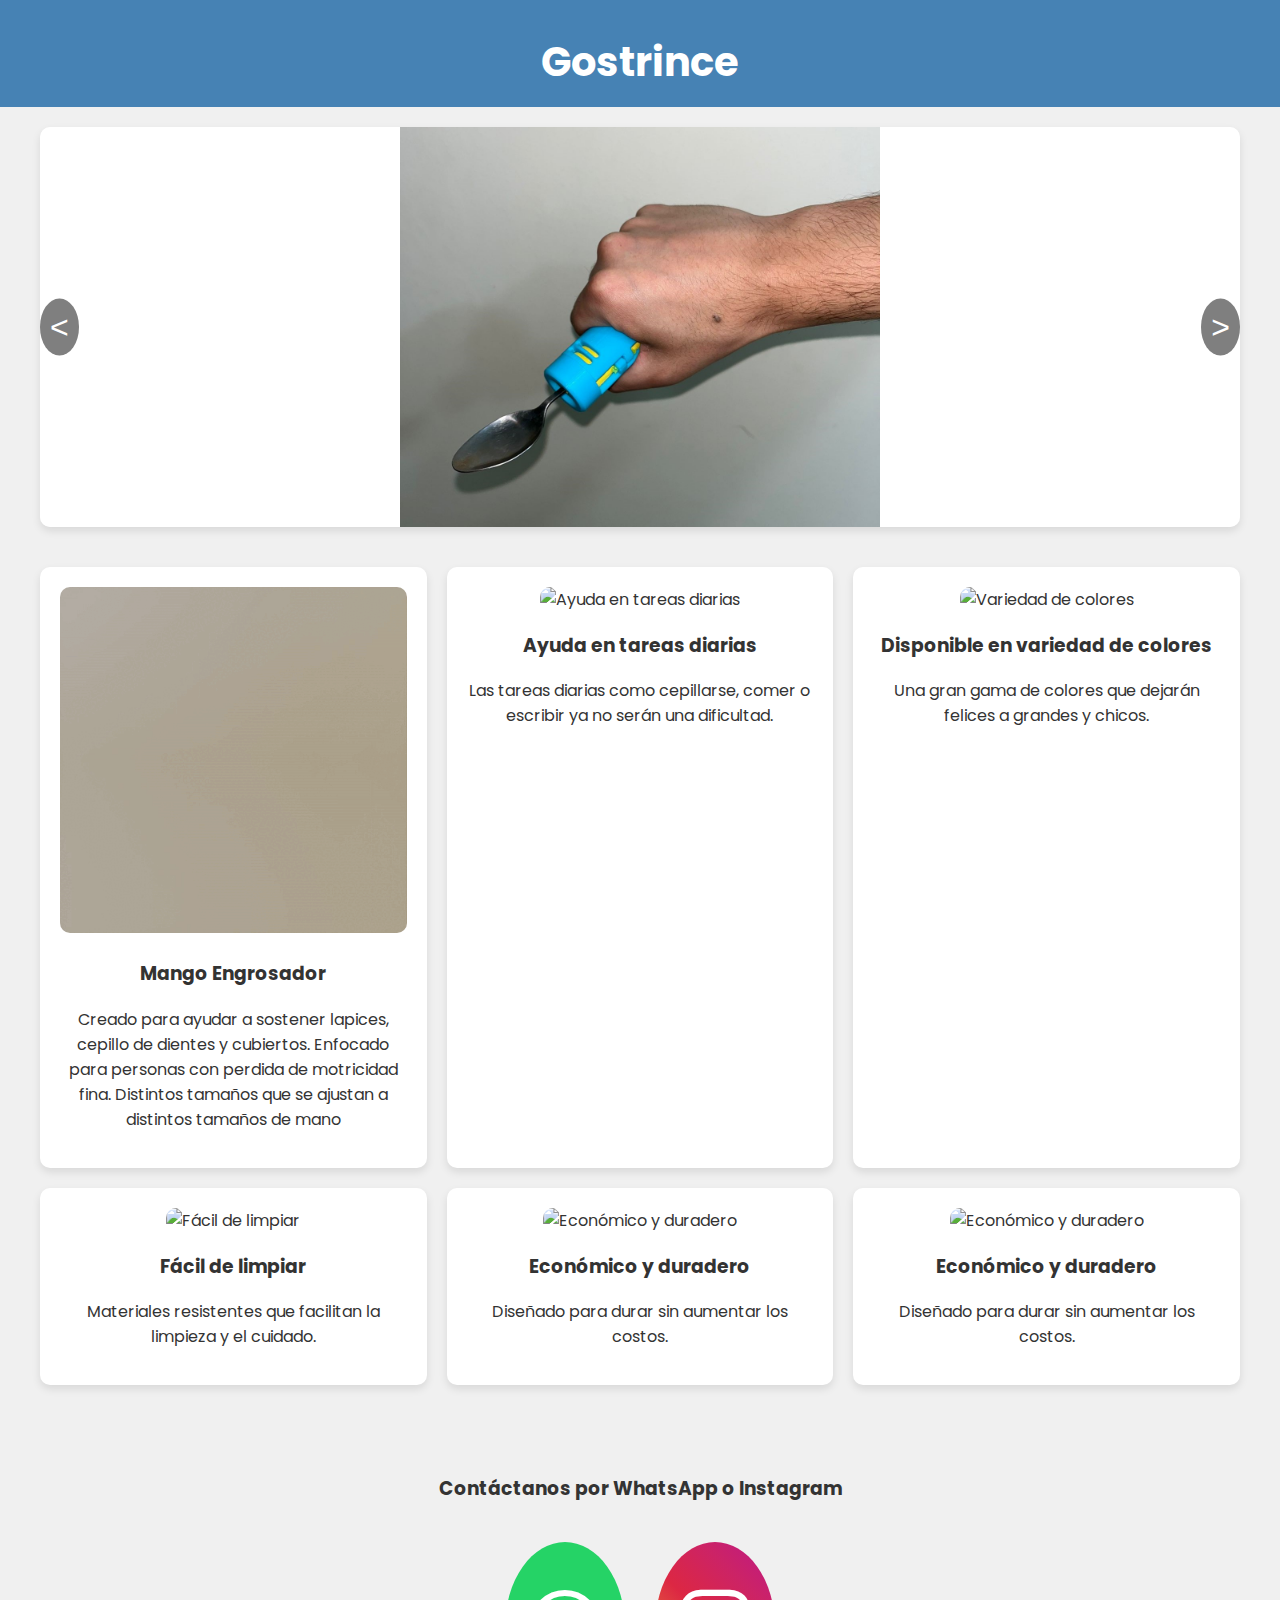
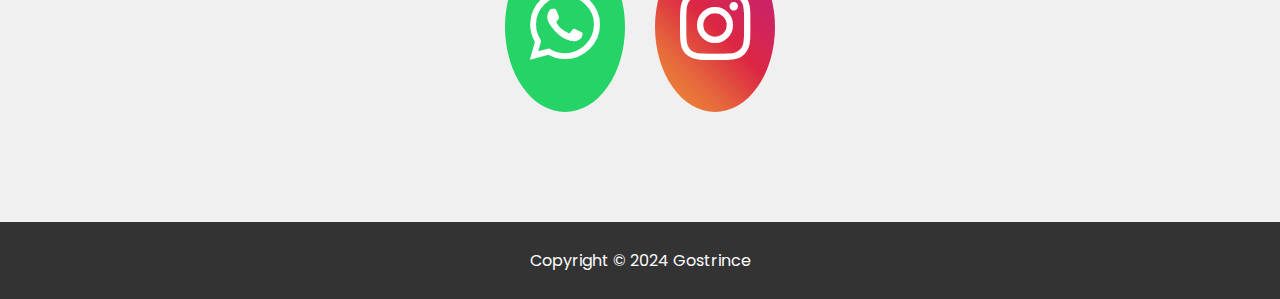
==== index.html @ 7ec4a93f "Update index.html" ====
<!DOCTYPE html>
<html lang="es">
<head>
    <meta charset="UTF-8">
    <meta name="viewport" content="width=device-width, initial-scale=1.0">
    <title>Gostrince</title>
    <link href="https://fonts.googleapis.com/css2?family=Poppins:wght@300;400;600&display=swap" rel="stylesheet">
    <link rel="stylesheet" href="style.css">
    <link rel="stylesheet" href="https://cdnjs.cloudflare.com/ajax/libs/font-awesome/5.15.4/css/all.min.css">
    <link rel="icon" href="imagenes/logo1.png" type="image/x-icon">
</head>
<body>

    <div class="content-wrapper">
        <!-- Encabezado -->
        <header>
            <h1>Gostrince </h1>
           <!-- <h2>Un grupo emprendedor que busca mejorar la calidad de vida de las personas</h2> -->
        </header>

        <!-- Carrusel -->
        <div class="carousel-container">
            <div class="carousel">
                <img src="imagenes/mango_engrosador.jpg" alt="Imagen 1" class="active">
                <img src="imagenes/imagen2.png" alt="Imagen 2">
                <img src="imagenes/imagen1.png" alt="Imagen 3">
                <img src="imagenes/imagen3.png" alt="Imagen 4">
                <img src="imagenes/imagen2.png" alt="Imagen 5">
            </div>
            <div class="carousel-buttons">
                <button class="prev">&lt;</button>
                <button class="next">&gt;</button>
            </div>
        </div>

        <!-- Sección de beneficios -->
        <section id="benefits">
            <div class="benefits-grid">
                <div class="benefit">
                    <img src="imagenes/gostrince1.gif" alt="Mejora la capacidad de agarre">
                    <h3>Mango Engrosador</h3>
                    <p>Creado para ayudar a sostener lapices, cepillo de dientes y cubiertos. Enfocado para personas con perdida de motricidad fina. Distintos tamaños que se ajustan a distintos tamaños de mano</p>
                </div>
                <div class="benefit">
                    <img src="imagenes/imagen2.png" alt="Ayuda en tareas diarias">
                    <h3>Ayuda en tareas diarias</h3>
                    <p>Las tareas diarias como cepillarse, comer o escribir ya no serán una dificultad.</p>
                </div>
                <div class="benefit">
                    <img src="imagenes/imagen3.png" alt="Variedad de colores">
                    <h3>Disponible en variedad de colores</h3>
                    <p>Una gran gama de colores que dejarán felices a grandes y chicos.</p>
                </div>
                <div class="benefit">
                    <img src="imagenes/imagen1.png" alt="Fácil de limpiar">
                    <h3>Fácil de limpiar</h3>
                    <p>Materiales resistentes que facilitan la limpieza y el cuidado.</p>
                </div>
                <div class="benefit">
                    <img src="imagenes/imagen2.png" alt="Económico y duradero">
                    <h3>Económico y duradero</h3>
                    <p>Diseñado para durar sin aumentar los costos.</p>
                </div>
                <div class="benefit">
                    <img src="imagenes/imagen3.png" alt="Económico y duradero">
                    <h3>Económico y duradero</h3>
                    <p>Diseñado para durar sin aumentar los costos.</p>
                </div>
            </div>
        </section>
    </div>

    <section id="contact">
        <h3>Contáctanos por WhatsApp o Instagram</h3>
        <div class="social-buttons">
            <a href="#" class="whatsapp-btn">
                <i class="fab fa-whatsapp"></i>
            </a>
            <a href="https://www.instagram.com/gostrince_cl" target="_blank" class="instagram-btn">
                <i class="fab fa-instagram"></i>
            </a>
        </div>
    </section>

    <!-- Pie de página -->
    <footer>
        <p>Copyright © 2024 Gostrince</p>
    </footer>

    <script src="script.js"></script>
</body>
</html>

    <script src="script.js"></script>
</body>
</html>
---- style.css ----
/* Variables de colores */
:root {
    --primary-color: #1e69cc;
    --secondary-color: #333;
    --text-color: #ffffff;
    --background-color: #f0f0f0;
    --hover-color: #0e70f2;
}

/* Configuración base */
body {
    font-family: 'Poppins', sans-serif;
    background-color: var(--background-color);
    margin: 0;
    padding: 0;
    color: var(--secondary-color);
    display: flex;
    flex-direction: column;
    min-height: 100vh;
}

/* Contenedor principal */
.content-wrapper {
    flex: 1;
}

/* Encabezado */
header {
    position: relative;
    background-color: #4682B4; /* Celeste más intenso */
    padding: 5px 5px; /* Mantén el padding reducido */
    text-align: center;
    color: white;
}

header::before {
    content: ""; /* Elimina la superposición si no es necesaria */
    display: none;
}

header h1, header h2 {
    position: relative;
    z-index: 2;
}

h1 {
    font-size: 2.5rem;
    margin-bottom: 10px;
}

h2 {
    font-size: 1.5rem;
    font-weight: 400;
}
/* Carrusel */
.carousel-container {
    position: relative;
    width: 100%;
    max-width: 1200px; /* Máximo ancho del carrusel */
    height: 400px; /* Altura fija del carrusel */
    margin: 20px auto;
    overflow: hidden;
    border-radius: 10px;
    box-shadow: 0 4px 8px rgba(0, 0, 0, 0.1);
    background-color: #f0f0f0; /* Fondo mientras carga la imagen */
}

.carousel {
    display: flex;
    transition: transform 0.5s ease-in-out;
    height: 100%; /* Asegura que el carrusel ocupe todo el alto del contenedor */
}

.carousel img {
    flex: 0 0 100%; /* Cada imagen ocupa el 100% del ancho del contenedor */
    height: 100%; /* Ajusta la imagen al alto del carrusel */
    object-fit: contain; /* Asegura que la imagen se ajuste sin distorsión ni recortes */
    display: block; /* Asegura que las imágenes sean visibles */
    background-color: #fff; /* Fondo de cada imagen */
}

.carousel-buttons {
    position: absolute;
    top: 50%;
    width: 100%;
    display: flex;
    justify-content: space-between;
    transform: translateY(-50%);
}

.carousel-buttons button {
    background-color: rgba(0, 0, 0, 0.5);
    border: none;
    color: white;
    font-size: 2rem;
    padding: 10px;
    cursor: pointer;
    border-radius: 50%;
    transition: background-color 0.3s ease;
}

.carousel-buttons button:hover {
    background-color: rgba(0, 0, 0, 0.8);
}

/* Sección de beneficios */
.benefits-grid {
    display: grid;
    grid-template-columns: repeat(auto-fill, minmax(300px, 1fr)); /* Por defecto */
    gap: 20px;
    margin: 0 auto;
    max-width: 1200px;
    padding: 20px;
}

.benefit {
    background-color: white;
    border-radius: 10px;
    box-shadow: 0 4px 8px rgba(0, 0, 0, 0.1);
    padding: 20px;
    text-align: center;
}

.benefit img {
    max-width: 100%;
    height: auto;
    border-radius: 10px;
}

/* Sección de contacto centrada */
#contact {
    display: flex;
    flex-direction: column;
    align-items: center;
    justify-content: center;
    margin-top: 50px;
    margin-bottom: 80px;
}

.social-buttons {
    display: flex;
    gap: 30px;
    margin-top: 20px;
}

.whatsapp-btn, .instagram-btn {
    display: inline-block;
    color: white;
    font-size: 5rem;
    padding: 25px;
    border-radius: 50%;
    text-align: center;
    text-decoration: none;
    transition: transform 0.3s ease, background-color 0.3s ease, box-shadow 0.3s ease;
}

.whatsapp-btn {
    background-color: #25D366;
}

.whatsapp-btn:hover {
    background-color: #20b558;
    transform: scale(1.1);
    box-shadow: 0 0 15px rgba(32, 181, 88, 0.5);
}

.instagram-btn {
    background: linear-gradient(45deg, #f09433, #e6683c, #dc2743, #cc2366, #bc1888);
}

.instagram-btn:hover {
    transform: scale(1.1);
    box-shadow: 0 0 15px rgba(204, 35, 102, 0.5);
}

/* Pie de página */
footer {
    background-color: var(--secondary-color);
    color: var(--text-color);
    text-align: center;
    padding: 10px;
    margin-top: 30px;
}

/* Estilo responsivo para móviles */
@media (max-width: 768px) {
    .benefits-grid {
        grid-template-columns: repeat(2, 1fr); /* Muestra 2 columnas en móviles */
        gap: 10px; /* Ajusta el espacio entre tarjetas si es necesario */
    }
}
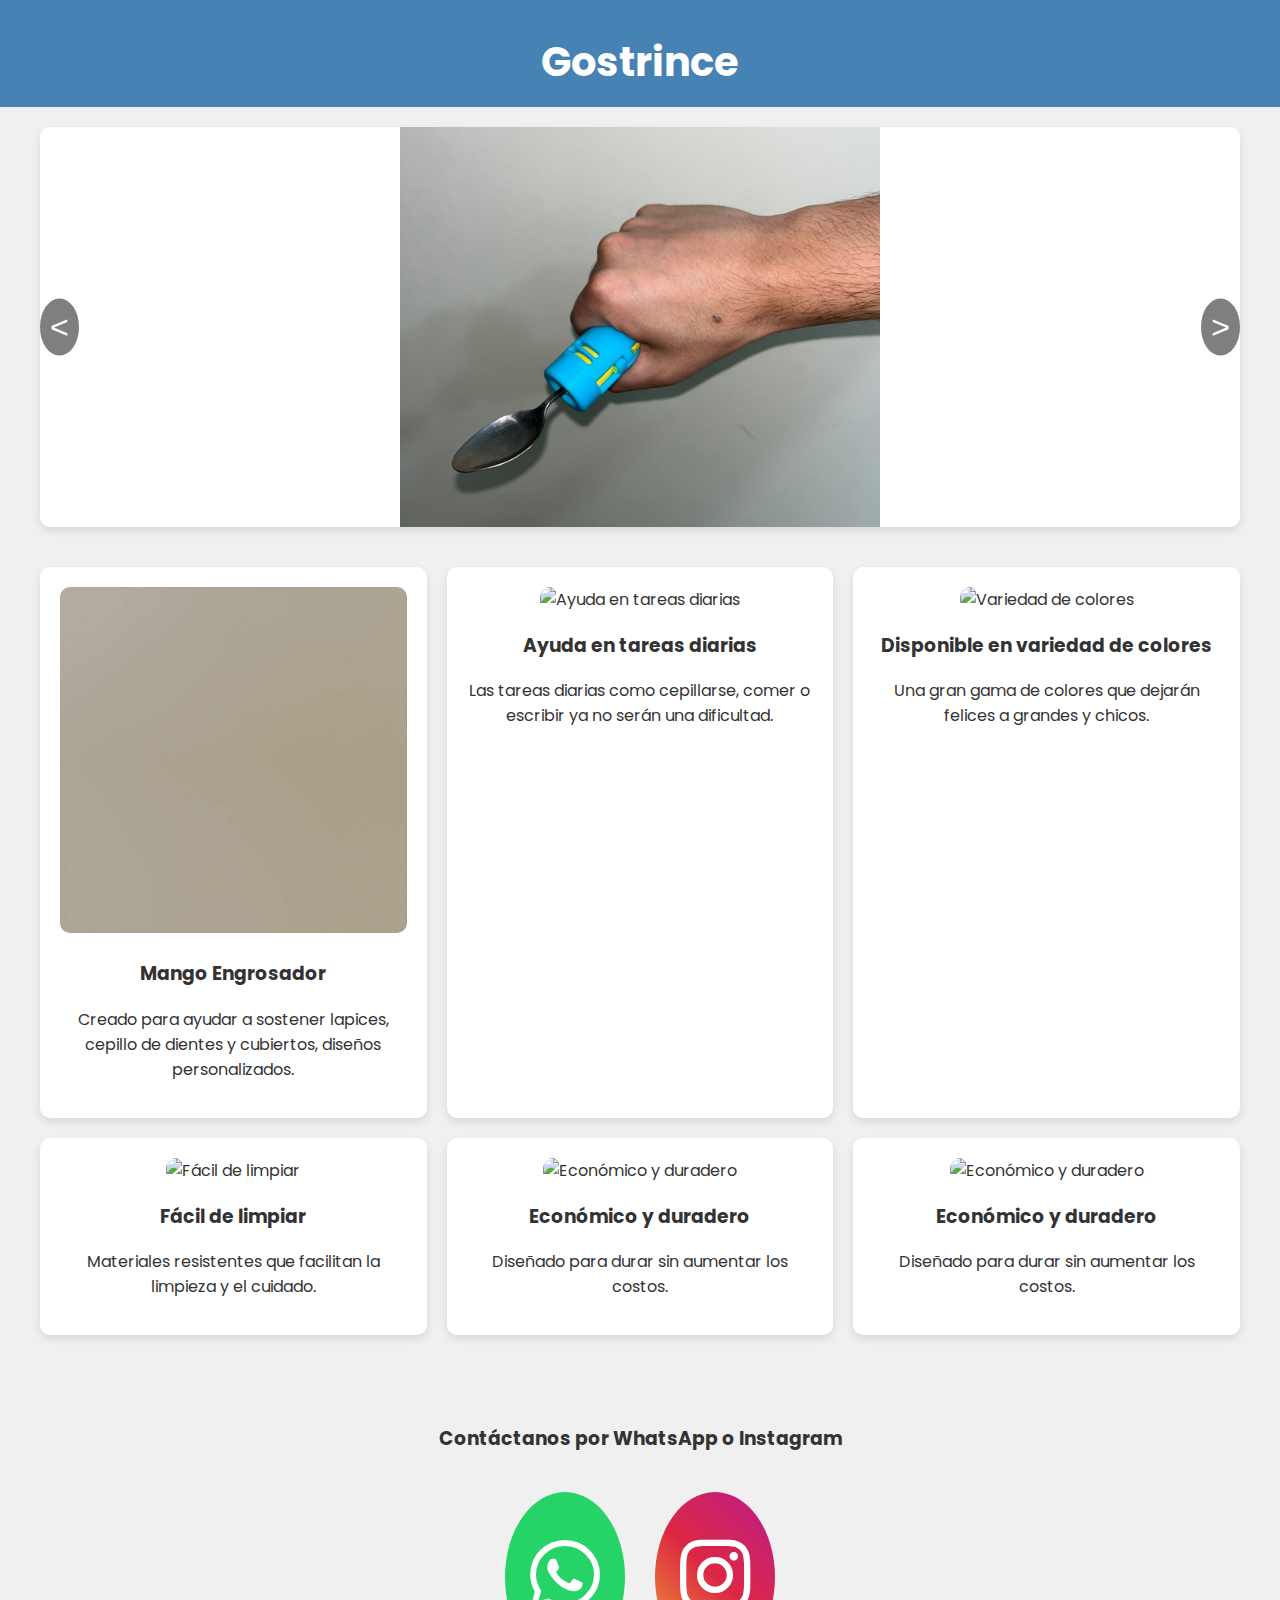
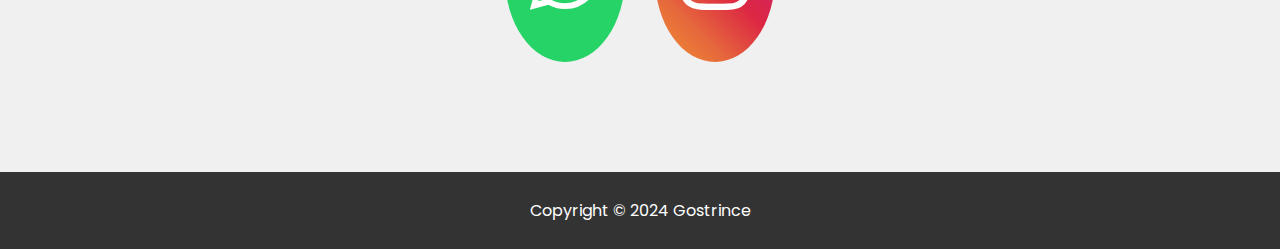
==== commit f51f5243: "Update index.html" ====
--- a/index.html
+++ b/index.html
@@ -39,7 +39,7 @@
                 <div class="benefit">
                     <img src="imagenes/gostrince1.gif" alt="Mejora la capacidad de agarre">
                     <h3>Mango Engrosador</h3>
-                    <p>Creado para ayudar a sostener lapices, cepillo de dientes y cubiertos. Enfocado para personas con perdida de motricidad fina. Distintos tamaños que se ajustan a distintos tamaños de mano</p>
+                    <p>Creado para ayudar a sostener lapices, cepillo de dientes y cubiertos, diseños personalizados.</p>
                 </div>
                 <div class="benefit">
                     <img src="imagenes/imagen2.png" alt="Ayuda en tareas diarias">
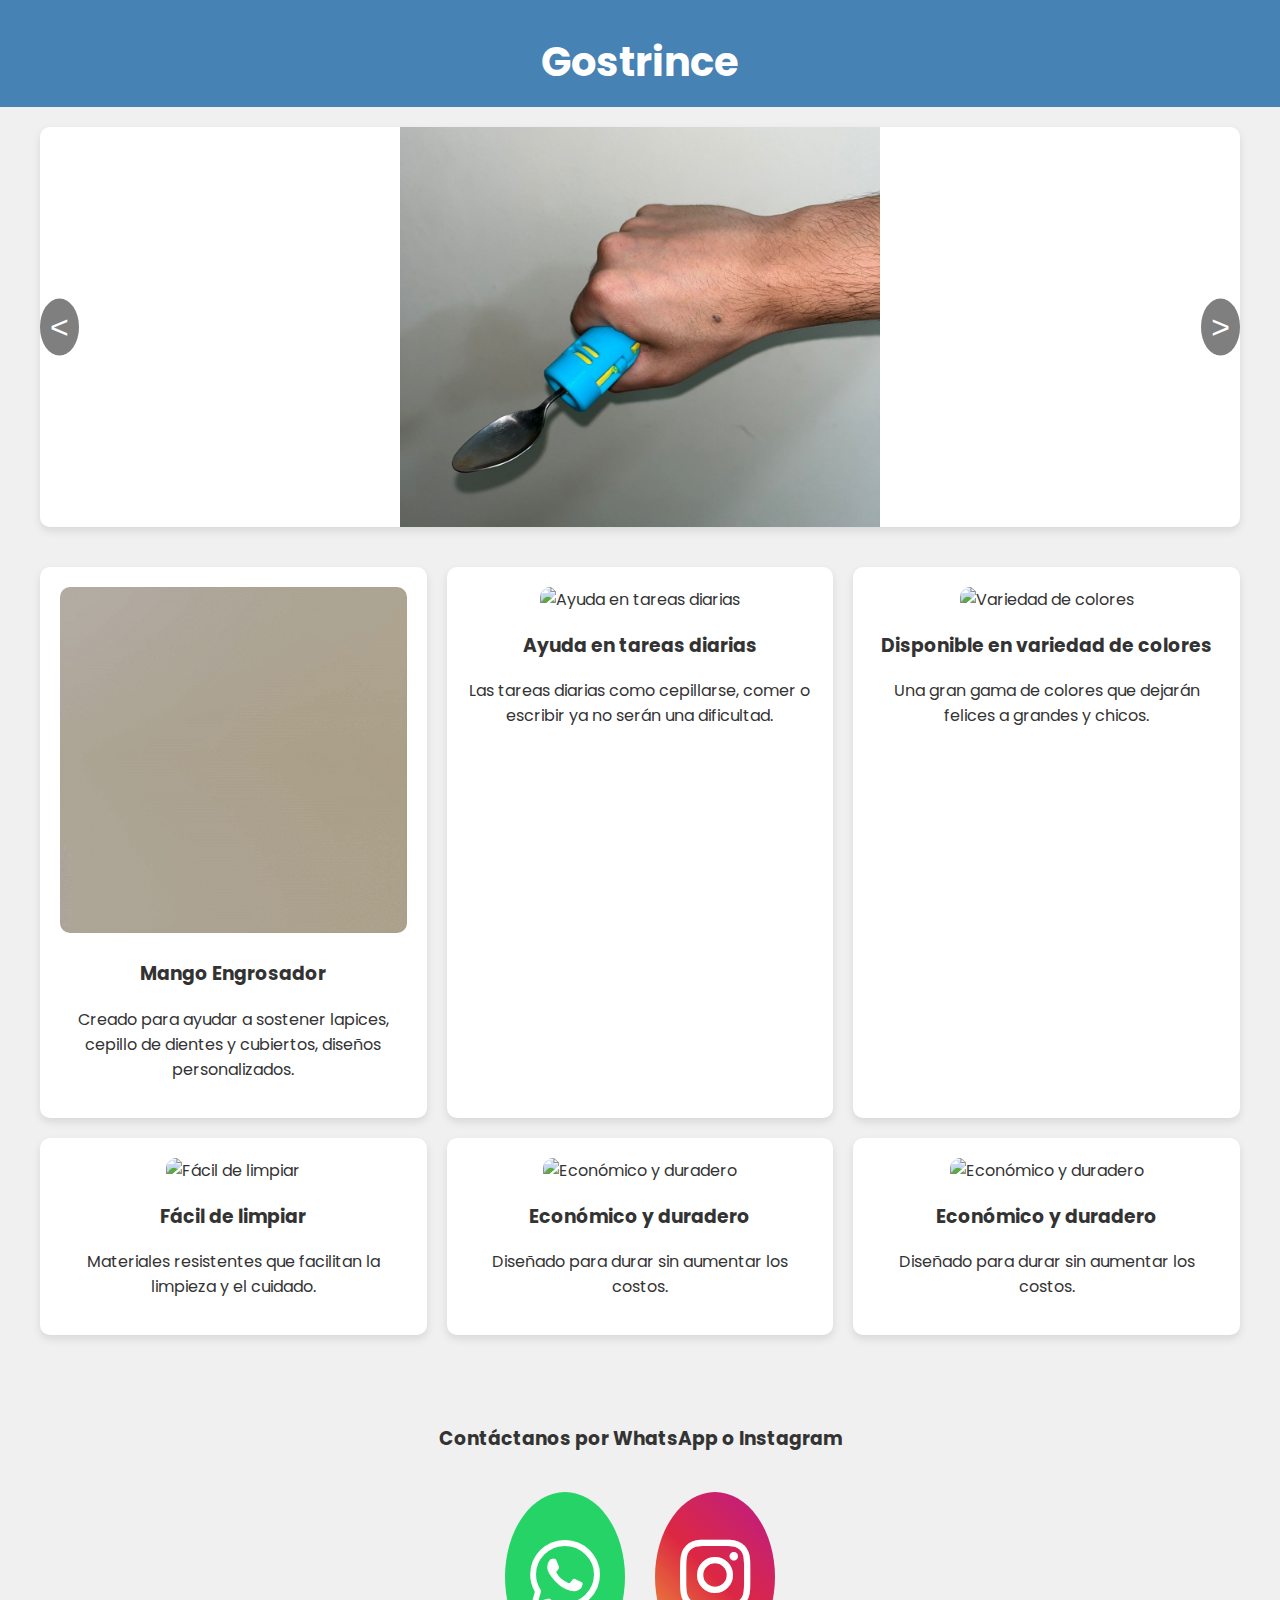
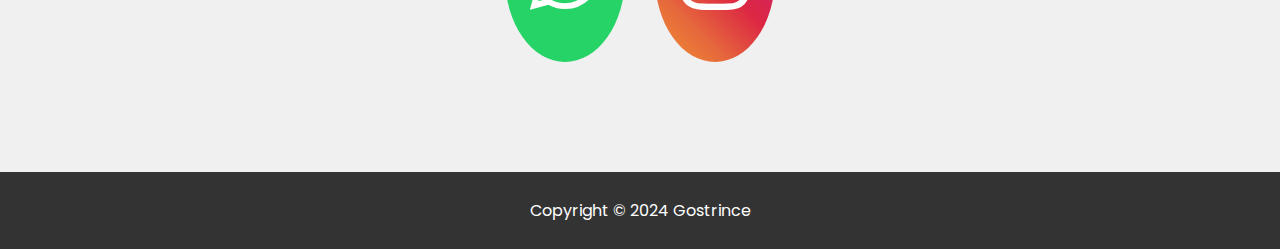
==== commit 1e4843aa: "Update index.html" ====
--- a/index.html
+++ b/index.html
@@ -22,8 +22,8 @@
         <div class="carousel-container">
             <div class="carousel">
                 <img src="imagenes/mango_engrosador.jpg" alt="Imagen 1" class="active">
-                <img src="imagenes/imagen2.png" alt="Imagen 2">
-                <img src="imagenes/imagen1.png" alt="Imagen 3">
+                <img src="imagenes/mango_engrosador.jpg" alt="Imagen 2">
+                <img src="imagenes/adaptador_autoagarre.jpg" alt="Imagen 3">
                 <img src="imagenes/imagen3.png" alt="Imagen 4">
                 <img src="imagenes/imagen2.png" alt="Imagen 5">
             </div>
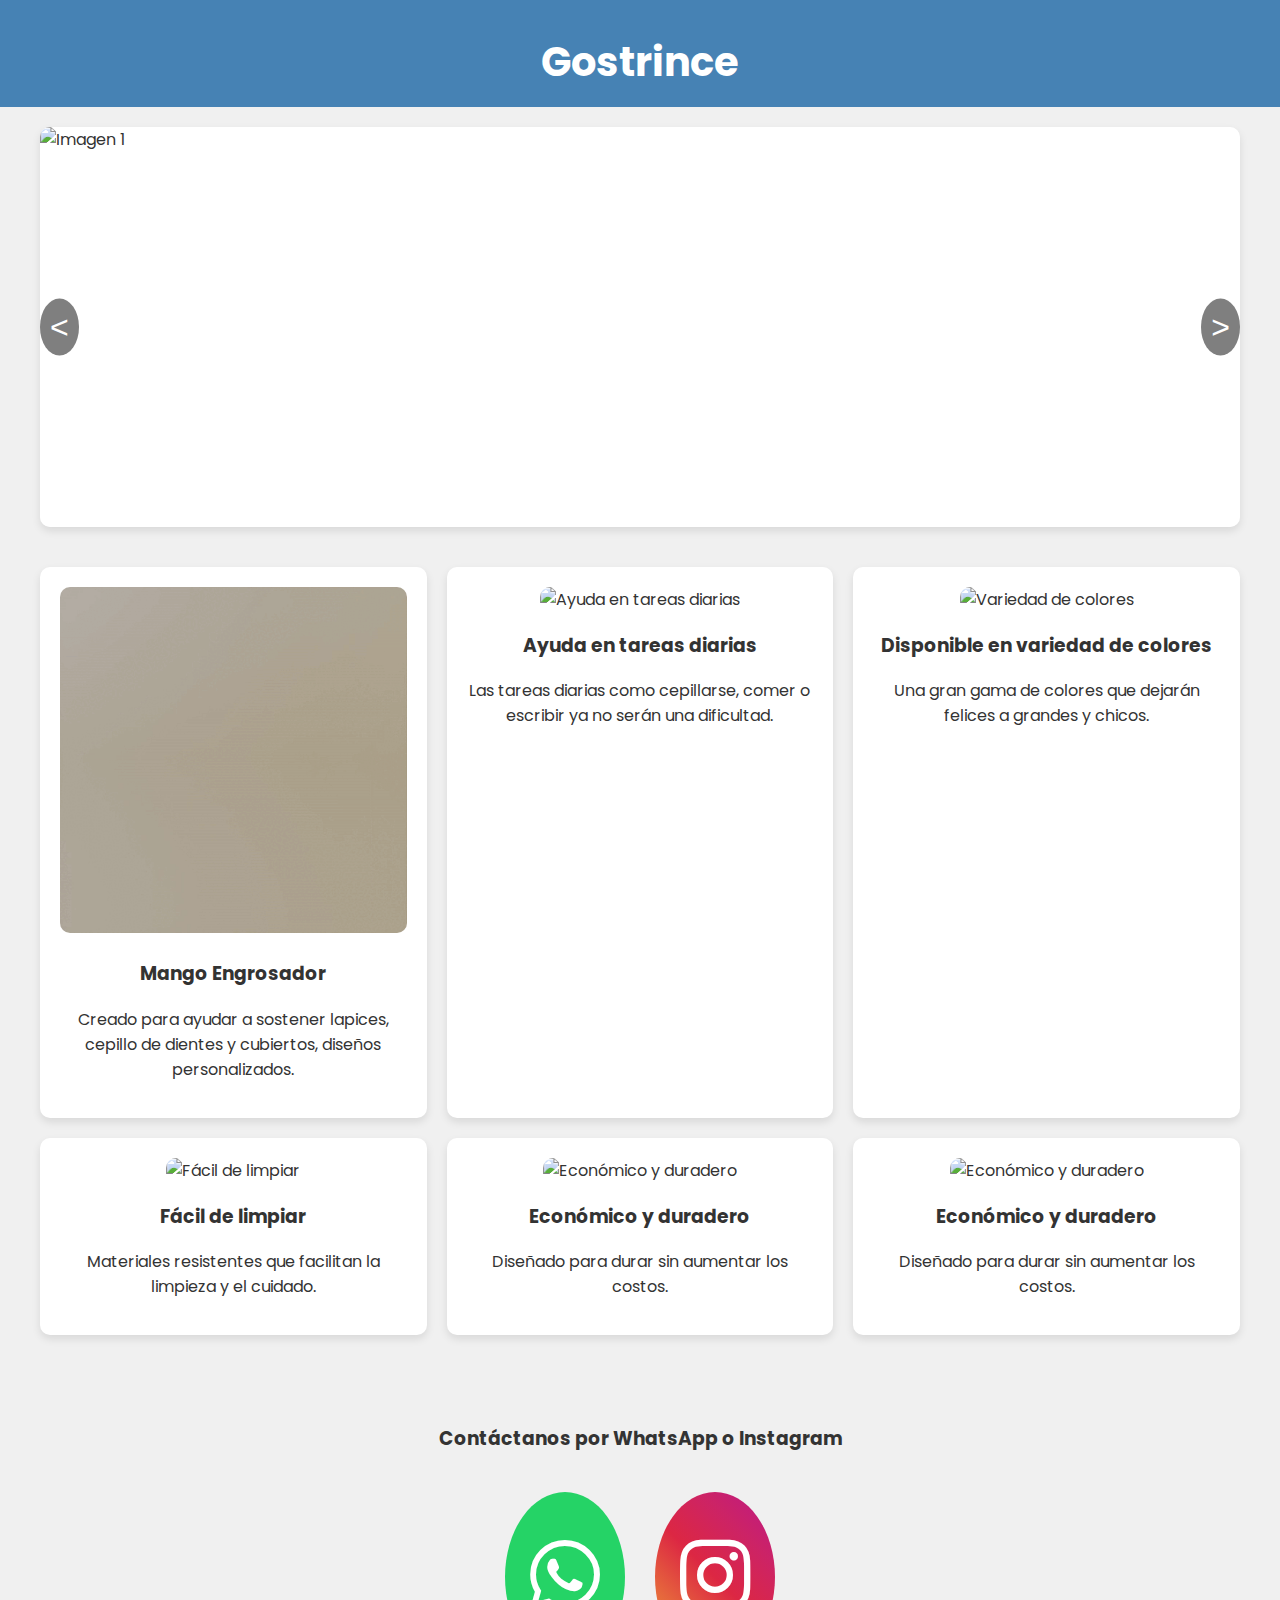
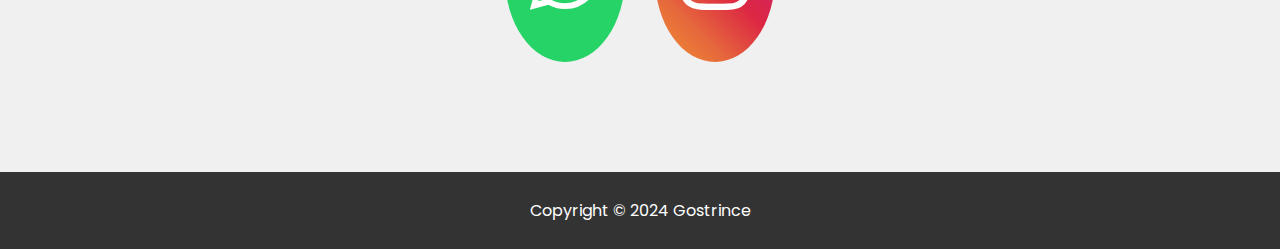
==== commit b08e353e: "Update index.html" ====
--- a/index.html
+++ b/index.html
@@ -21,10 +21,10 @@
         <!-- Carrusel -->
         <div class="carousel-container">
             <div class="carousel">
-                <img src="imagenes/mango_engrosador.jpg" alt="Imagen 1" class="active">
+                <img src="imagenes/Portada.jpg" alt="Imagen 1" class="active">
                 <img src="imagenes/mango_engrosador.jpg" alt="Imagen 2">
                 <img src="imagenes/adaptador_autoagarre.jpg" alt="Imagen 3">
-                <img src="imagenes/imagen3.png" alt="Imagen 4">
+                <img src="imagenes/video_calzador.gif" alt="Imagen 4">
                 <img src="imagenes/imagen2.png" alt="Imagen 5">
             </div>
             <div class="carousel-buttons">
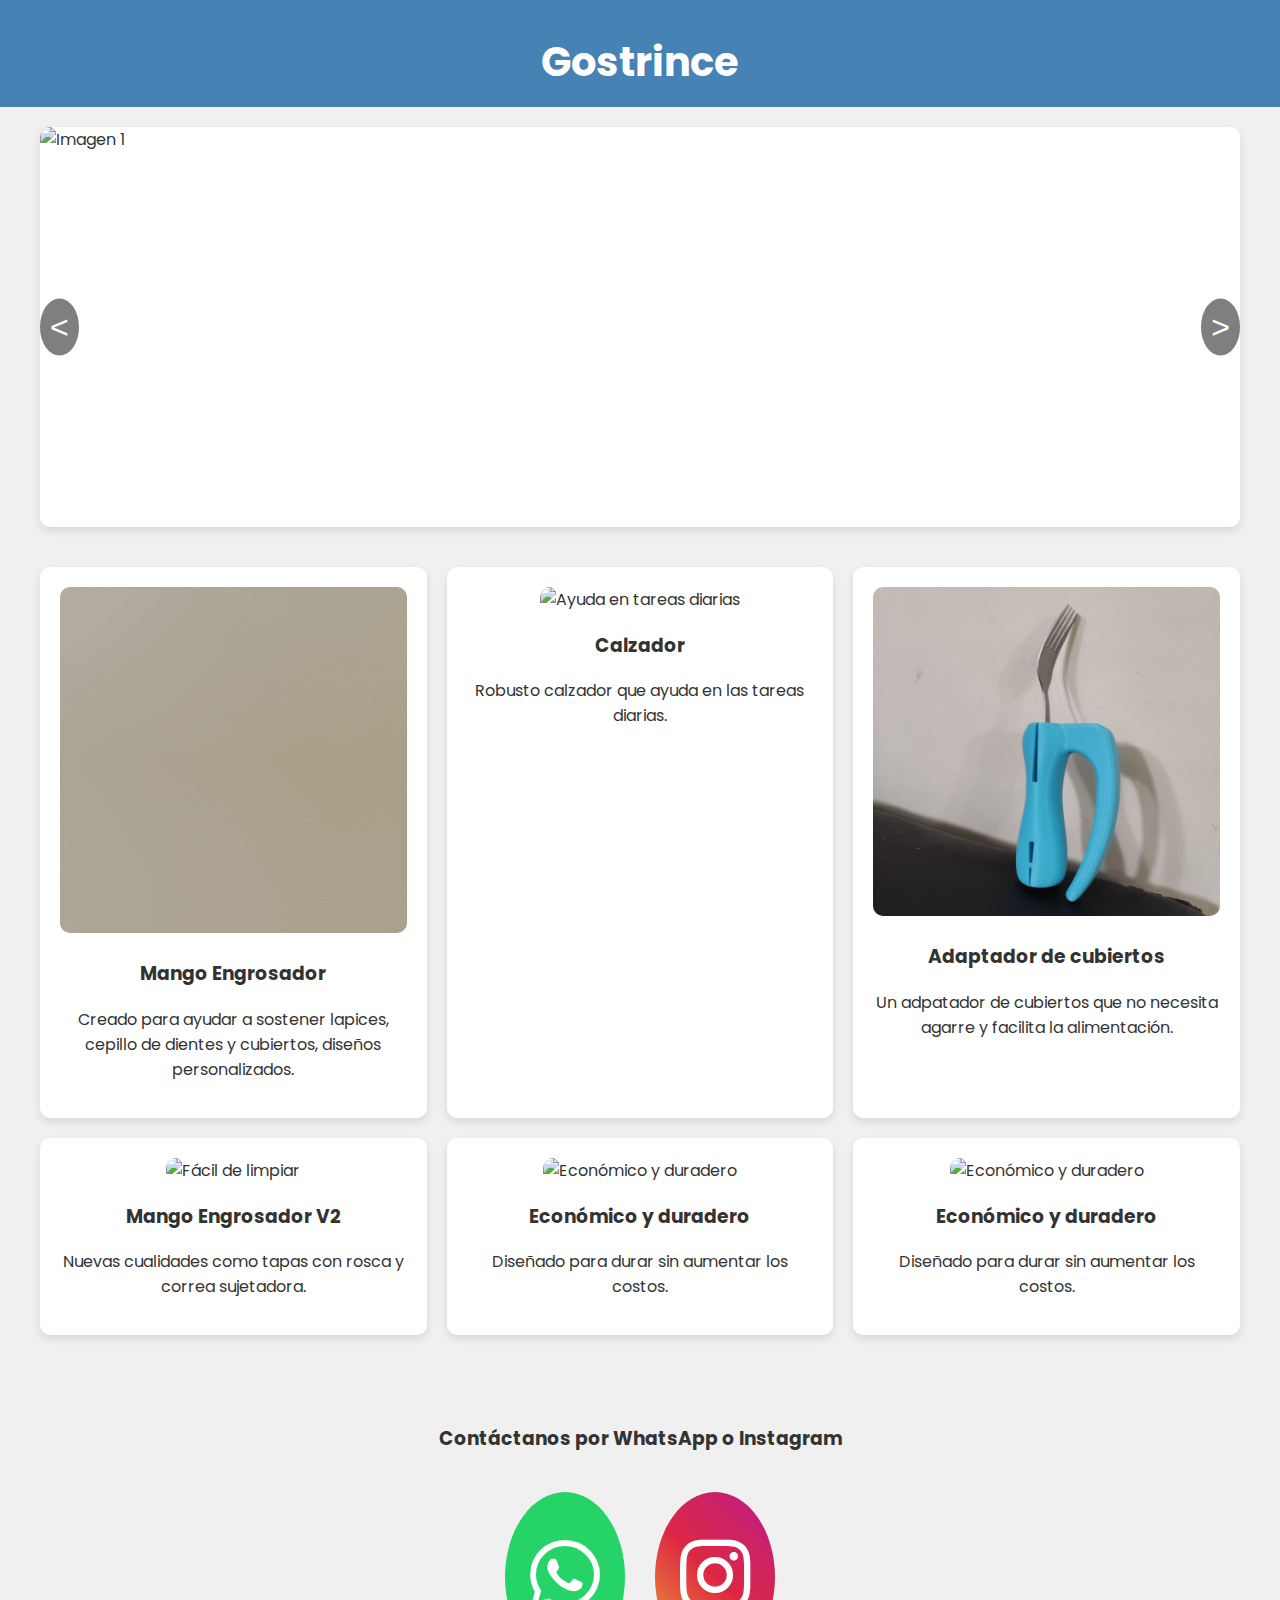
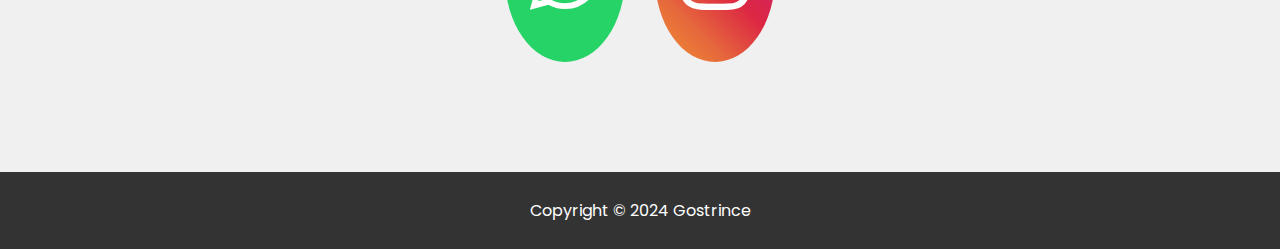
==== commit b92c39a5: "Update index.html" ====
--- a/index.html
+++ b/index.html
@@ -7,7 +7,7 @@
     <link href="https://fonts.googleapis.com/css2?family=Poppins:wght@300;400;600&display=swap" rel="stylesheet">
     <link rel="stylesheet" href="style.css">
     <link rel="stylesheet" href="https://cdnjs.cloudflare.com/ajax/libs/font-awesome/5.15.4/css/all.min.css">
-    <link rel="icon" href="imagenes/logo1.png" type="image/x-icon">
+    <link rel="icon" href="imagenes/logo_gostrince1.ico" type="image/x-icon">
 </head>
 <body>
 
@@ -24,8 +24,8 @@
                 <img src="imagenes/Portada.jpg" alt="Imagen 1" class="active">
                 <img src="imagenes/mango_engrosador.jpg" alt="Imagen 2">
                 <img src="imagenes/adaptador_autoagarre.jpg" alt="Imagen 3">
-                <img src="imagenes/video_calzador.gif" alt="Imagen 4">
-                <img src="imagenes/imagen2.png" alt="Imagen 5">
+                <img src="imagenes/new_version_mango.jpg" alt="Imagen 4">
+                <img src="imagenes/calzador.jpg" alt="Imagen 5">
             </div>
             <div class="carousel-buttons">
                 <button class="prev">&lt;</button>
@@ -42,19 +42,19 @@
                     <p>Creado para ayudar a sostener lapices, cepillo de dientes y cubiertos, diseños personalizados.</p>
                 </div>
                 <div class="benefit">
-                    <img src="imagenes/imagen2.png" alt="Ayuda en tareas diarias">
-                    <h3>Ayuda en tareas diarias</h3>
-                    <p>Las tareas diarias como cepillarse, comer o escribir ya no serán una dificultad.</p>
+                    <img src="imagenes/video_calzador.gif" alt="Ayuda en tareas diarias">
+                    <h3>Calzador</h3>
+                    <p>Robusto calzador que ayuda en las tareas diarias.</p>
                 </div>
                 <div class="benefit">
-                    <img src="imagenes/imagen3.png" alt="Variedad de colores">
-                    <h3>Disponible en variedad de colores</h3>
-                    <p>Una gran gama de colores que dejarán felices a grandes y chicos.</p>
+                    <img src="imagenes/engrosador_con_agarre.jpg" alt="Variedad de colores">
+                    <h3>Adaptador de cubiertos</h3>
+                    <p>Un adpatador de cubiertos que no necesita agarre y facilita la alimentación.</p>
                 </div>
                 <div class="benefit">
-                    <img src="imagenes/imagen1.png" alt="Fácil de limpiar">
-                    <h3>Fácil de limpiar</h3>
-                    <p>Materiales resistentes que facilitan la limpieza y el cuidado.</p>
+                    <img src="imagenes/mango_sujetado.gif" alt="Fácil de limpiar">
+                    <h3>Mango Engrosador V2</h3>
+                    <p>Nuevas cualidades como tapas con rosca y correa sujetadora.</p>
                 </div>
                 <div class="benefit">
                     <img src="imagenes/imagen2.png" alt="Económico y duradero">
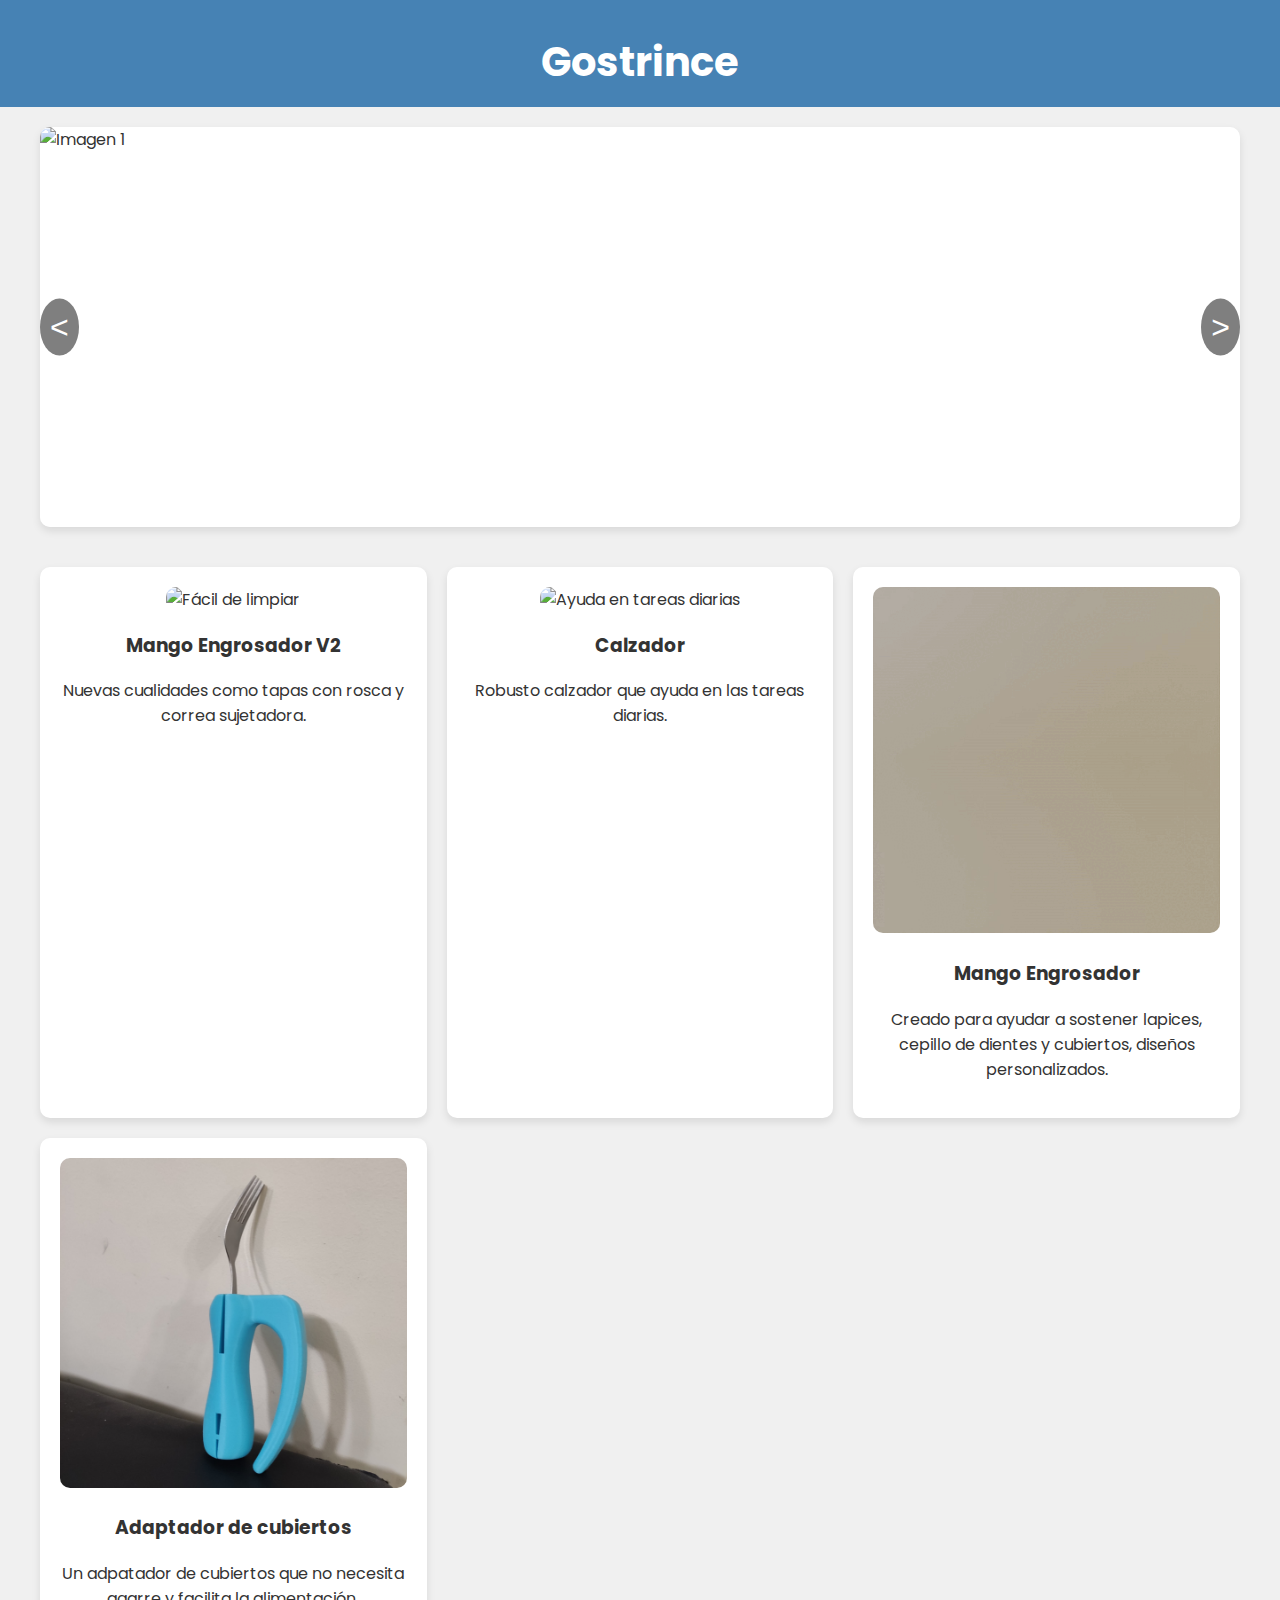
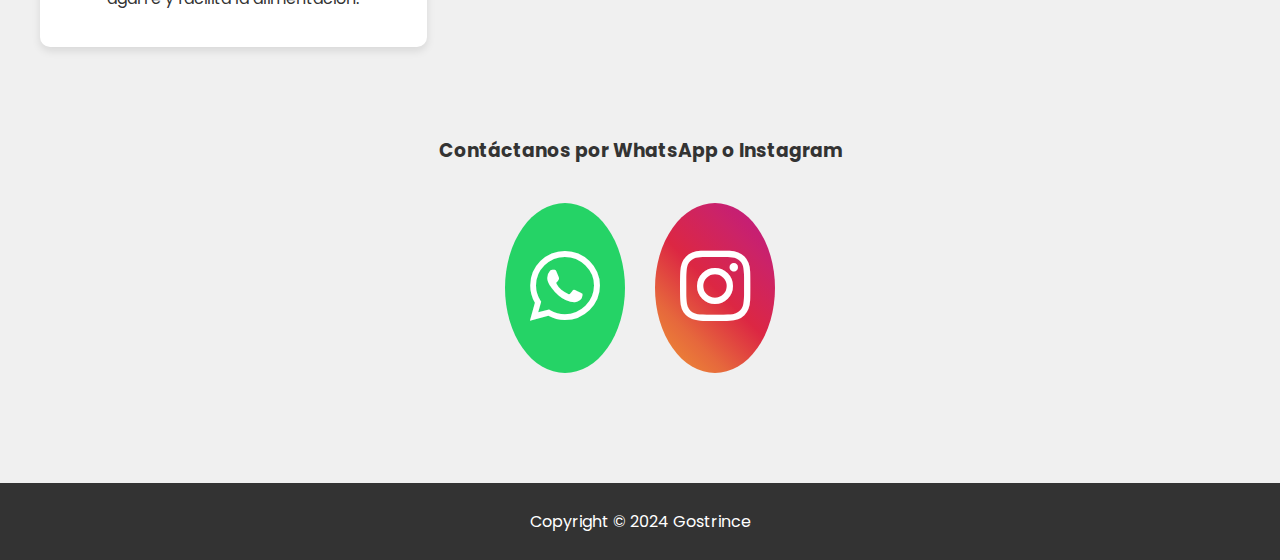
==== commit 7ac502e8: "Update index.html" ====
--- a/index.html
+++ b/index.html
@@ -37,9 +37,9 @@
         <section id="benefits">
             <div class="benefits-grid">
                 <div class="benefit">
-                    <img src="imagenes/gostrince1.gif" alt="Mejora la capacidad de agarre">
-                    <h3>Mango Engrosador</h3>
-                    <p>Creado para ayudar a sostener lapices, cepillo de dientes y cubiertos, diseños personalizados.</p>
+                    <img src="imagenes/mango_sujetado.gif" alt="Fácil de limpiar">
+                    <h3>Mango Engrosador V2</h3>
+                    <p>Nuevas cualidades como tapas con rosca y correa sujetadora.</p>
                 </div>
                 <div class="benefit">
                     <img src="imagenes/video_calzador.gif" alt="Ayuda en tareas diarias">
@@ -47,24 +47,14 @@
                     <p>Robusto calzador que ayuda en las tareas diarias.</p>
                 </div>
                 <div class="benefit">
+                    <img src="imagenes/gostrince1.gif" alt="Mejora la capacidad de agarre">
+                    <h3>Mango Engrosador</h3>
+                    <p>Creado para ayudar a sostener lapices, cepillo de dientes y cubiertos, diseños personalizados.</p>
+                </div>
+                <div class="benefit">
                     <img src="imagenes/engrosador_con_agarre.jpg" alt="Variedad de colores">
                     <h3>Adaptador de cubiertos</h3>
                     <p>Un adpatador de cubiertos que no necesita agarre y facilita la alimentación.</p>
-                </div>
-                <div class="benefit">
-                    <img src="imagenes/mango_sujetado.gif" alt="Fácil de limpiar">
-                    <h3>Mango Engrosador V2</h3>
-                    <p>Nuevas cualidades como tapas con rosca y correa sujetadora.</p>
-                </div>
-                <div class="benefit">
-                    <img src="imagenes/imagen2.png" alt="Económico y duradero">
-                    <h3>Económico y duradero</h3>
-                    <p>Diseñado para durar sin aumentar los costos.</p>
-                </div>
-                <div class="benefit">
-                    <img src="imagenes/imagen3.png" alt="Económico y duradero">
-                    <h3>Económico y duradero</h3>
-                    <p>Diseñado para durar sin aumentar los costos.</p>
                 </div>
             </div>
         </section>
